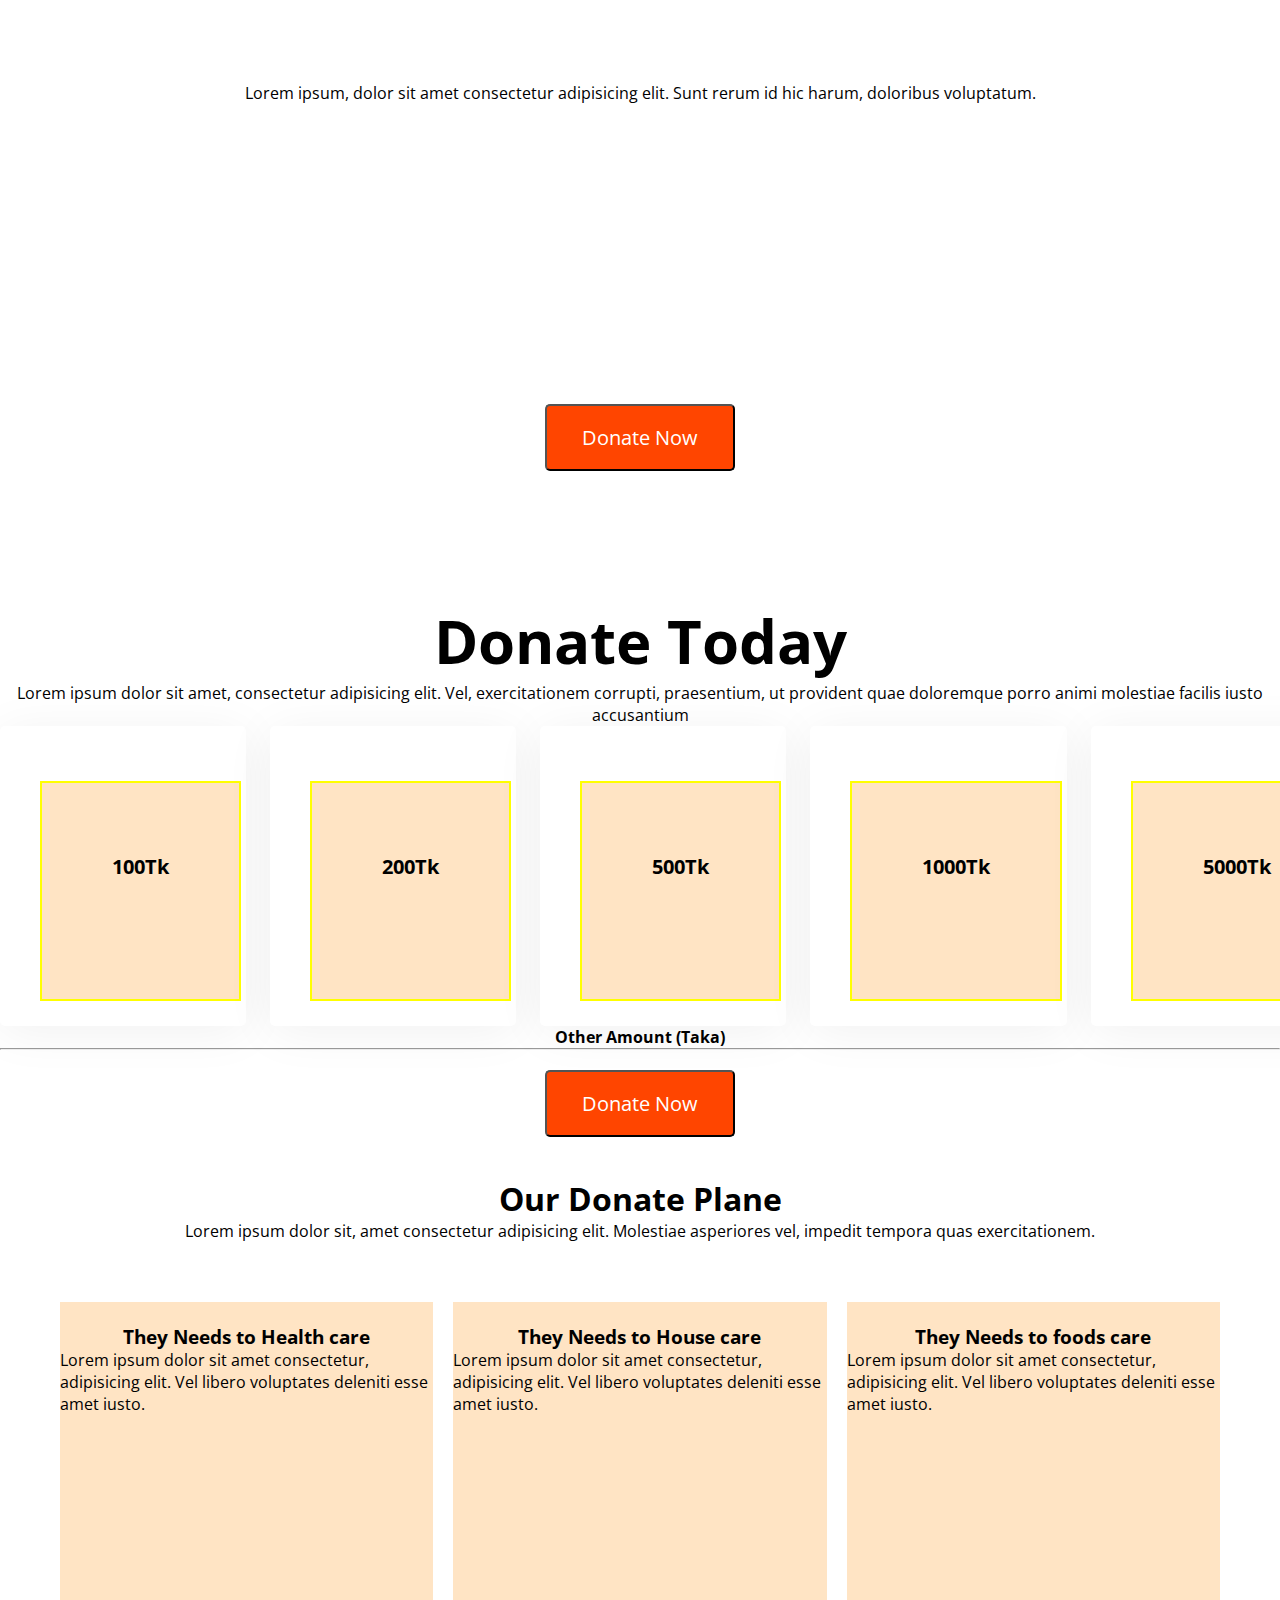
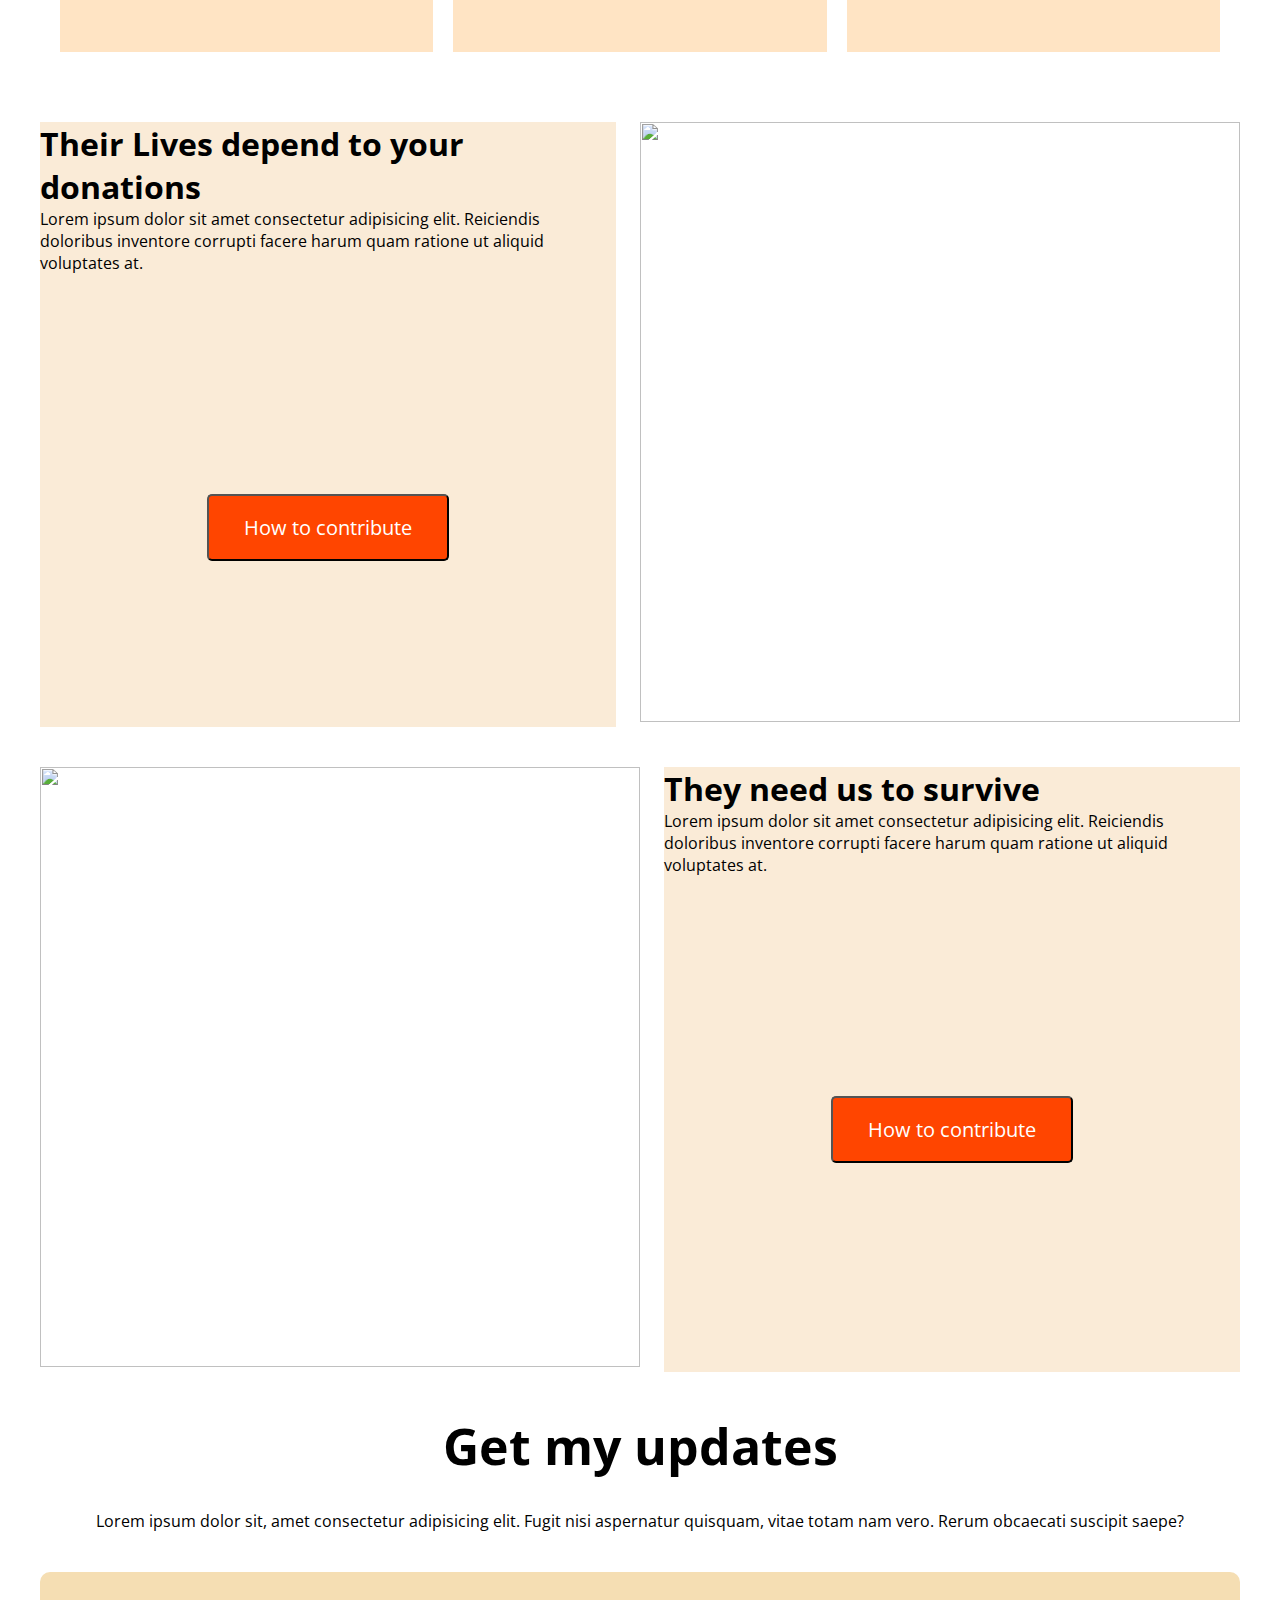
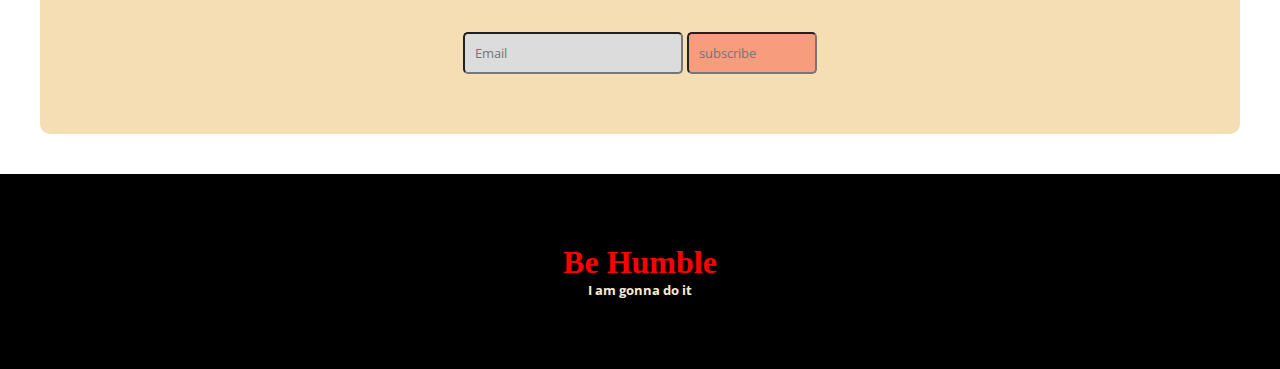
==== donate-today.html @ 28123d64 "new updete" ====
<!DOCTYPE html>
<html lang="en">
<head>
    <meta charset="UTF-8">
    <meta http-equiv="X-UA-Compatible" content="IE=edge">
    <meta name="viewport" content="width=device-width, initial-scale=1.0"><link rel="stylesheet" href="donate-today.css">
    <link rel="preconnect" href="https://fonts.googleapis.com">
<link rel="preconnect" href="https://fonts.gstatic.com" crossorigin>
<link href="https://fonts.googleapis.com/css2?family=Open+Sans&display=swap" rel="stylesheet">
    <title>Donate today</title>
</head>
<body>
    <header class="header">
        <nav>
            <h1 class="nav-title">Let's Help those who are more in need</h1>
            <p>Lorem ipsum, dolor sit amet consectetur adipisicing elit. Sunt rerum id hic harum, doloribus voluptatum.</p>
            <li><button class="btn-primary">Donate Now</button></li>
        </nav>
    </header>
    <main>
        <section class="section">
            <div class="section-title">
                <h1 class="sub-title">Donate Today</h1>
                <p>Lorem ipsum dolor sit amet, consectetur adipisicing elit. Vel, exercitationem corrupti, praesentium, ut provident quae doloremque porro animi molestiae facilis iusto accusantium</p>
            </div>
            <div class="donate-container">
            <div class="donate"><p class="donate-title">100Tk</p></div>
            <div class="donate"><p class="donate-title">200Tk</p></div>
            <div class="donate"><p class="donate-title">500Tk</p></div>
            <div class="donate"><p class="donate-title">1000Tk</p></div>
            <div class="donate"><p class="donate-title">5000Tk</p></div>
            </div>
            <div style="text-align: center;">
                <h4>Other Amount (Taka)</h4>
            </div>
            <hr>
            <div class="btn">
                <button class="btn-primary" >Donate Now</button>
            </div>
        </section>
        <!-- donate plane -->
        <div class="donate-plane">
            <h1>
                Our Donate Plane
            </h1>
            <p>Lorem ipsum dolor sit, amet consectetur adipisicing elit. Molestiae asperiores vel, impedit tempora quas exercitationem.</p>
        </div>
        <div class="donate-plane-description">
        <div class="needs-1">
            <img src="/donate-today/icons/medicine.svg" alt="">
            <h3 class="needs-title">They Needs to Health care</h3>
            <p>Lorem ipsum dolor sit amet consectetur, adipisicing elit. Vel libero voluptates deleniti esse amet iusto.</p>
        </div>
        <div class="needs-2">
            <img src="./donate-today/icons/shelter.png" alt="">
            <h3 class="needs-title">They Needs to House care</h3>
            <p>Lorem ipsum dolor sit amet consectetur, adipisicing elit. Vel libero voluptates deleniti esse amet iusto.</p>
        </div>
        <div class="needs-3">
            <img src="./donate-today/icons/food.png" alt="">
            <h3 class="needs-title">They Needs to foods care</h3>
            <p>Lorem ipsum dolor sit amet consectetur, adipisicing elit. Vel libero voluptates deleniti esse amet iusto.</p>
        </div>
    </div>
    <div class="donation">
        <div class="donation-depend">
            <h1 class="donations">Their Lives depend to your donations </h1>
            <p>Lorem ipsum dolor sit amet consectetur adipisicing elit. Reiciendis doloribus inventore corrupti facere harum quam ratione ut aliquid voluptates at.</p>

            <div class="btn" style="padding-top: 200px;"><button class="btn-primary">How to contribute</button></div>
        </div>
        <div>
            <img src="./donate-today/images/donation7.jpg" alt="" style="width: 600px; height: 600px;">
        </div>
    </div>

    <div class="donation">
        <div>
            <img src="./donate-today/images/donation13.jpg" alt="" style="width: 600px; height: 600px;">
        </div>
        <div class="donation-depend">
            <h1 class="donations">They need us to survive </h1>
            <p>Lorem ipsum dolor sit amet consectetur adipisicing elit. Reiciendis doloribus inventore corrupti facere harum quam ratione ut aliquid voluptates at.</p>

            <div class="btn" style="padding-top: 200px;"><button class="btn-primary">How to contribute</button></div>
        </div>
    </div>
    </main>
    <!-- footer menu -->
    <footer>
        <div class="update">
            <h1 class="h1">Get my updates</h1>
        <p>Lorem ipsum dolor sit, amet consectetur adipisicing elit. Fugit nisi aspernatur quisquam, vitae totam nam vero. Rerum obcaecati suscipit saepe?</p>
    </div>
    <div class="input">
        <input class="email" type="email" name="Email" id="email" placeholder="Email">
        <input class="subscribe" type="text" name="subscribe" id="subscribe" placeholder="subscribe">
         </div>
         <div class="footer">
            <h1 class="humble">Be Humble</h1>
            <h5 class="gonna">I am gonna do it</h5>
         </div>
 </footer>
    
    
</body>
</html>
---- donate-today.css ----
*{
    margin: 0;
    box-sizing: border-box;
    font-family: 'Open Sans', sans-serif;
}
.btn-primary{
    text-align: center;
    padding: 18px 35px;
    font-size: 20px;
    background-color: orangered;
    color: #ffff;
    border-radius: 5px;
}
/* header menu */
.header{
    background-image: url("./donate-today/images/donation5.jpg");
    height: 600px;
    width: 100%;
    background-repeat: no-repeat;
    background-position: center;
    text-align: center;
    }
.nav-title{
    font-weight: 700;
   font-size: 60px;
   color: white;
}  
nav li{
    margin-top: 300px;
}  

/* main section */
.section-title{
    text-align: center;
    background-color: #ffff;
}
.sub-title{
    font-weight: 700;
    font-size: 60px;
}

.donate-container{
    display: flex;
    gap: 24px;
}
.donate{
    background-color: #FFFFFF;
    box-shadow: 0px 6px 50px rgba(0, 0, 0, 0.06);
    border-radius: 5px;
    padding: 5px;
     text-align: center;
}
.donate-title{
     font-weight: 700;
    font-size: 20px;
    margin-top: 50px;
    margin-bottom: 20px;
    background-color: bisque;
    margin-left: 35px;
    padding: 70px;
    height: 220px;
    border: 2px yellow solid;
   
}
.btn{
    text-align: center;
    margin-top: 20px;
}

/* donate plane */
.donate-plane{
    text-align: center;
    margin-top: 40px;
}

.donate-plane-description{
    display: flex;
    margin: 30px;
    padding: 20px;
    background-color: #FFFFFF;
}
.needs-1{
    background-color: bisque;
    margin: 10px;
    height: 350px;
}
.needs-2{
    background-color: bisque;
    margin: 10px;
    height: 350px;
}
.needs-3{
    background-color: bisque;
    margin: 10px;
    height: 350px;
}
.needs-title{
    text-align: center;
}
/* donation depend */
.donation{
    display: flex;
    gap: 24px;
    margin: 40px;
}
.donation-depend{
    background-color: antiquewhite;
    text-align: left;
}
/* footer menu */
.update{
    text-align: center;
    margin: 30px;
}
.h1{
    font-size: 50px;
    margin: 30px;
}
.input{
    border-radius: 10px;
    text-align: center;
   background-color: wheat;
   padding: 60px;
   margin:40px;
}
.email{
    border-radius: 5px;
    padding: 10px;
    width: 220px;
    background-color:  gainsboro;
}
.subscribe{
    border-radius: 5px;
    padding: 10px;
    width: 130px;
    background-color: rgba(255, 0, 0, 0.295);
}
.footer{
    background-color: black;
    padding: 70px;
    margin-top: 30px 30px;
   
}
.humble{
    color: red;
    text-align: center;
    font-family: 'Lilita One', cursive;
}
.gonna{
    color: antiquewhite;
    text-align: center;
}
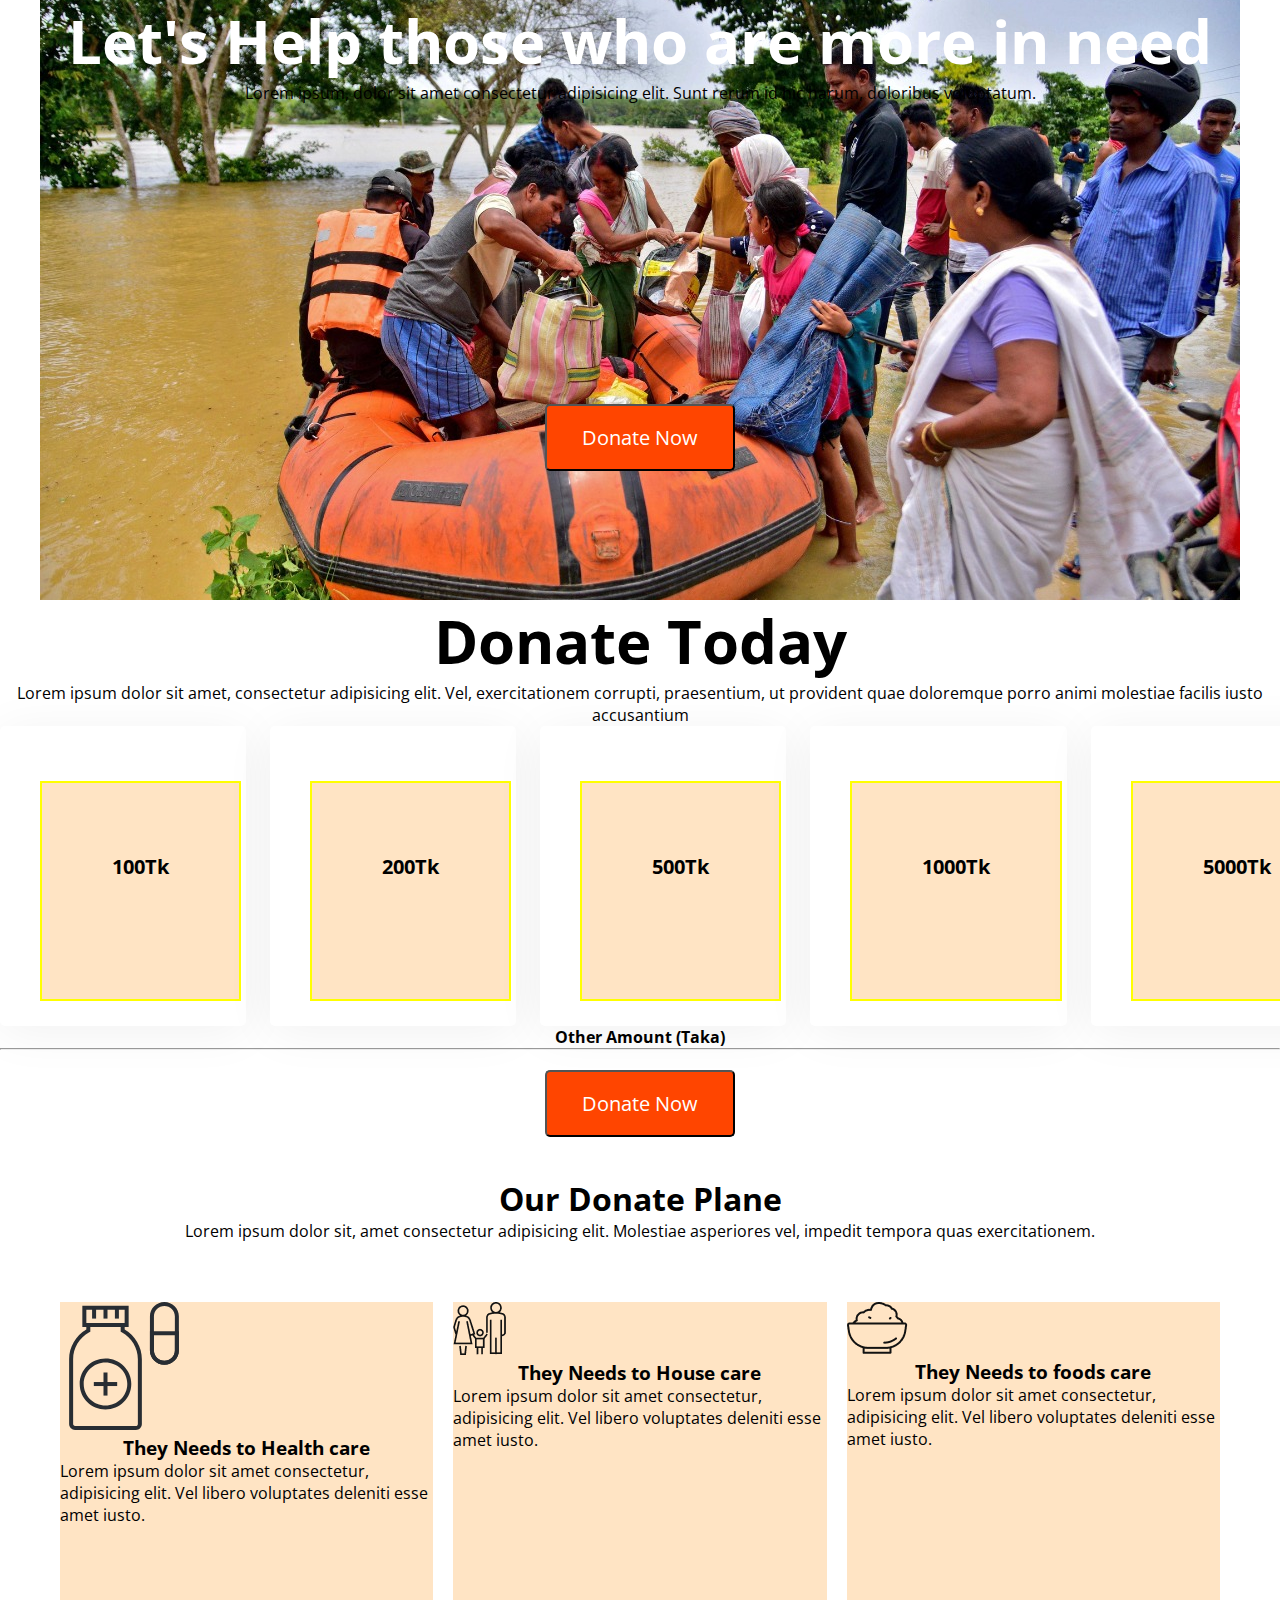
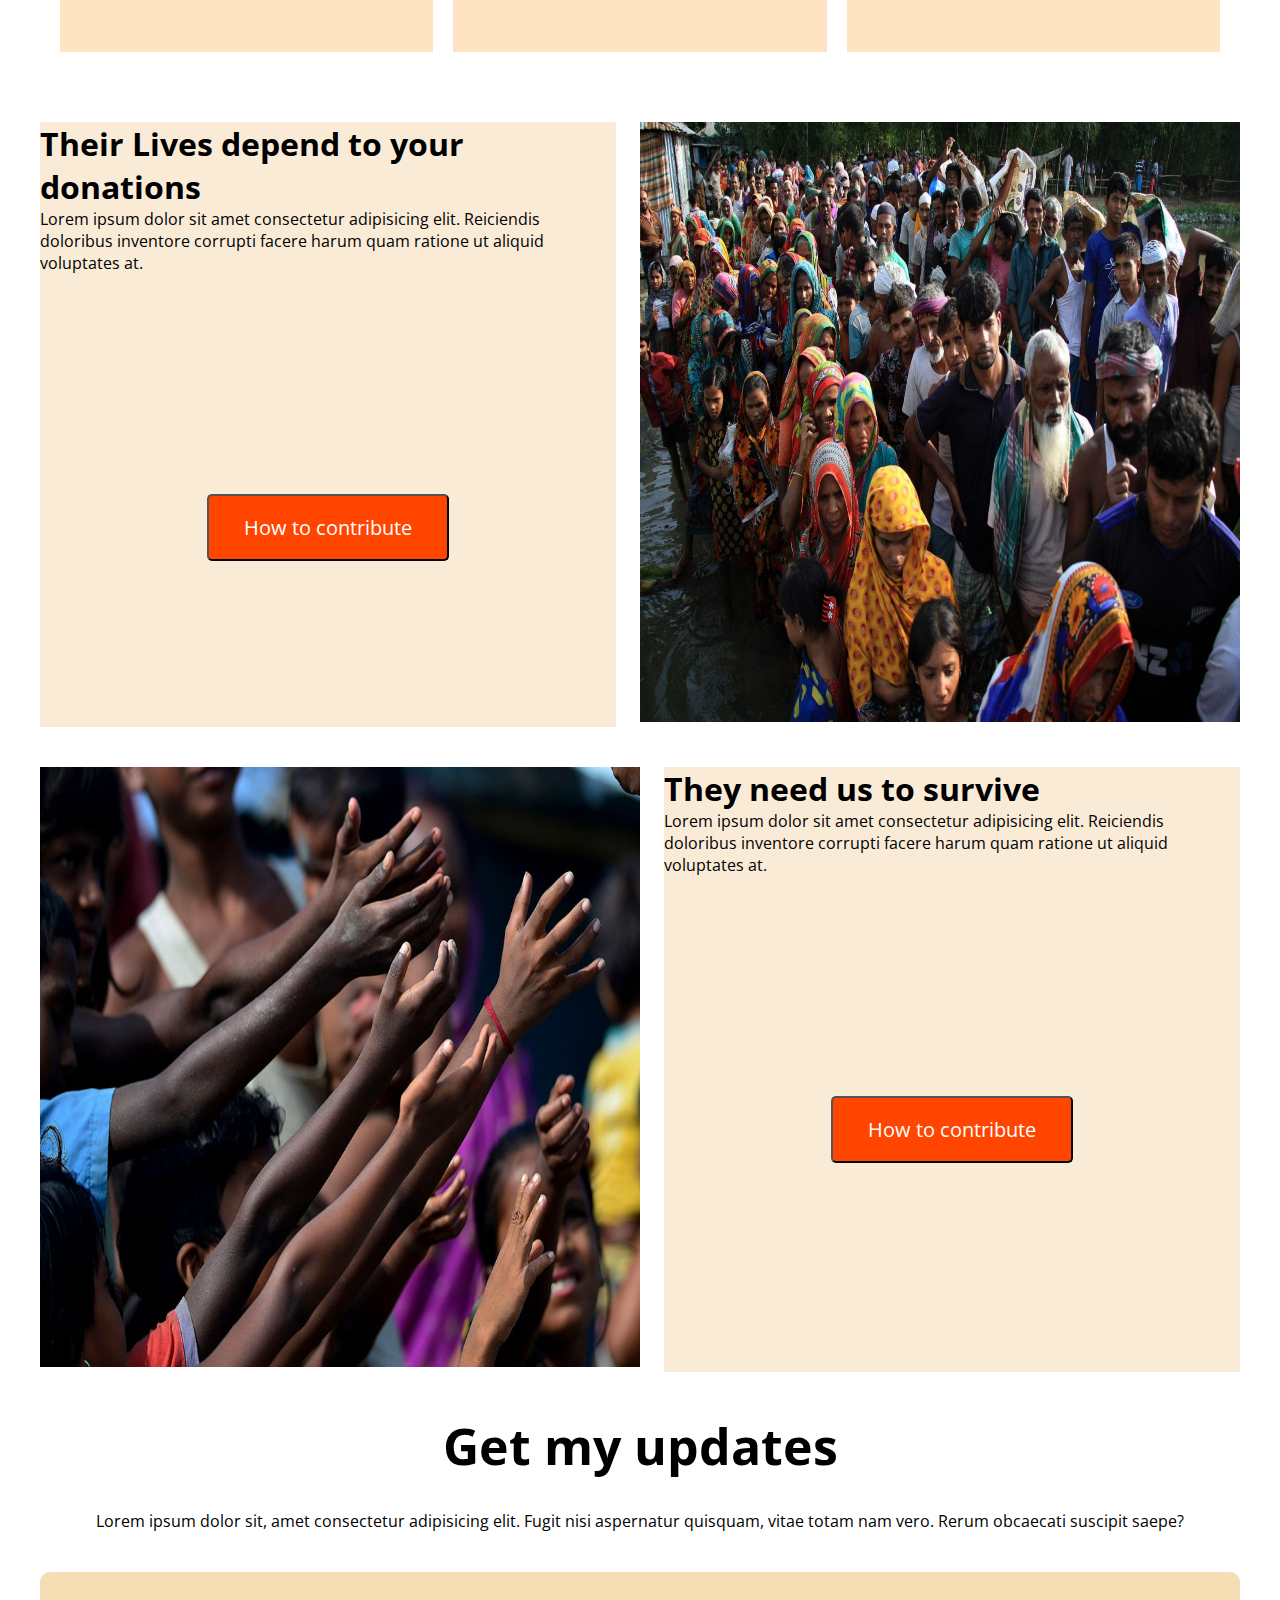
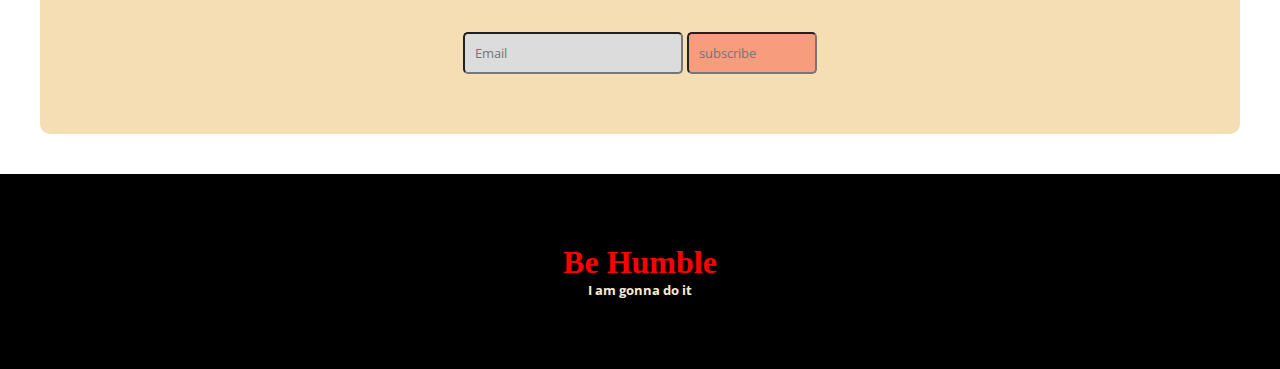
==== commit b15c6e1d: "somthing changed" ====
--- a/donate-today.html
+++ b/donate-today.html
@@ -47,17 +47,17 @@
         </div>
         <div class="donate-plane-description">
         <div class="needs-1">
-            <img src="/donate-today/icons/medicine.svg" alt="">
+            <img src="./icons/medicine.svg" alt="">
             <h3 class="needs-title">They Needs to Health care</h3>
             <p>Lorem ipsum dolor sit amet consectetur, adipisicing elit. Vel libero voluptates deleniti esse amet iusto.</p>
         </div>
         <div class="needs-2">
-            <img src="./donate-today/icons/shelter.png" alt="">
+            <img src="./icons/shelter.png" alt="">
             <h3 class="needs-title">They Needs to House care</h3>
             <p>Lorem ipsum dolor sit amet consectetur, adipisicing elit. Vel libero voluptates deleniti esse amet iusto.</p>
         </div>
         <div class="needs-3">
-            <img src="./donate-today/icons/food.png" alt="">
+            <img src="./icons/food.png" alt="">
             <h3 class="needs-title">They Needs to foods care</h3>
             <p>Lorem ipsum dolor sit amet consectetur, adipisicing elit. Vel libero voluptates deleniti esse amet iusto.</p>
         </div>
@@ -70,13 +70,13 @@
             <div class="btn" style="padding-top: 200px;"><button class="btn-primary">How to contribute</button></div>
         </div>
         <div>
-            <img src="./donate-today/images/donation7.jpg" alt="" style="width: 600px; height: 600px;">
+            <img src="./images/donation7.jpg" alt="" style="width: 600px; height: 600px;">
         </div>
     </div>
 
     <div class="donation">
         <div>
-            <img src="./donate-today/images/donation13.jpg" alt="" style="width: 600px; height: 600px;">
+            <img src="./images/donation13.jpg" alt="" style="width: 600px; height: 600px;">
         </div>
         <div class="donation-depend">
             <h1 class="donations">They need us to survive </h1>
--- a/donate-today.css
+++ b/donate-today.css
@@ -13,7 +13,7 @@
 }
 /* header menu */
 .header{
-    background-image: url("./donate-today/images/donation5.jpg");
+    background-image: url("./images/donation5.jpg");
     height: 600px;
     width: 100%;
     background-repeat: no-repeat;
